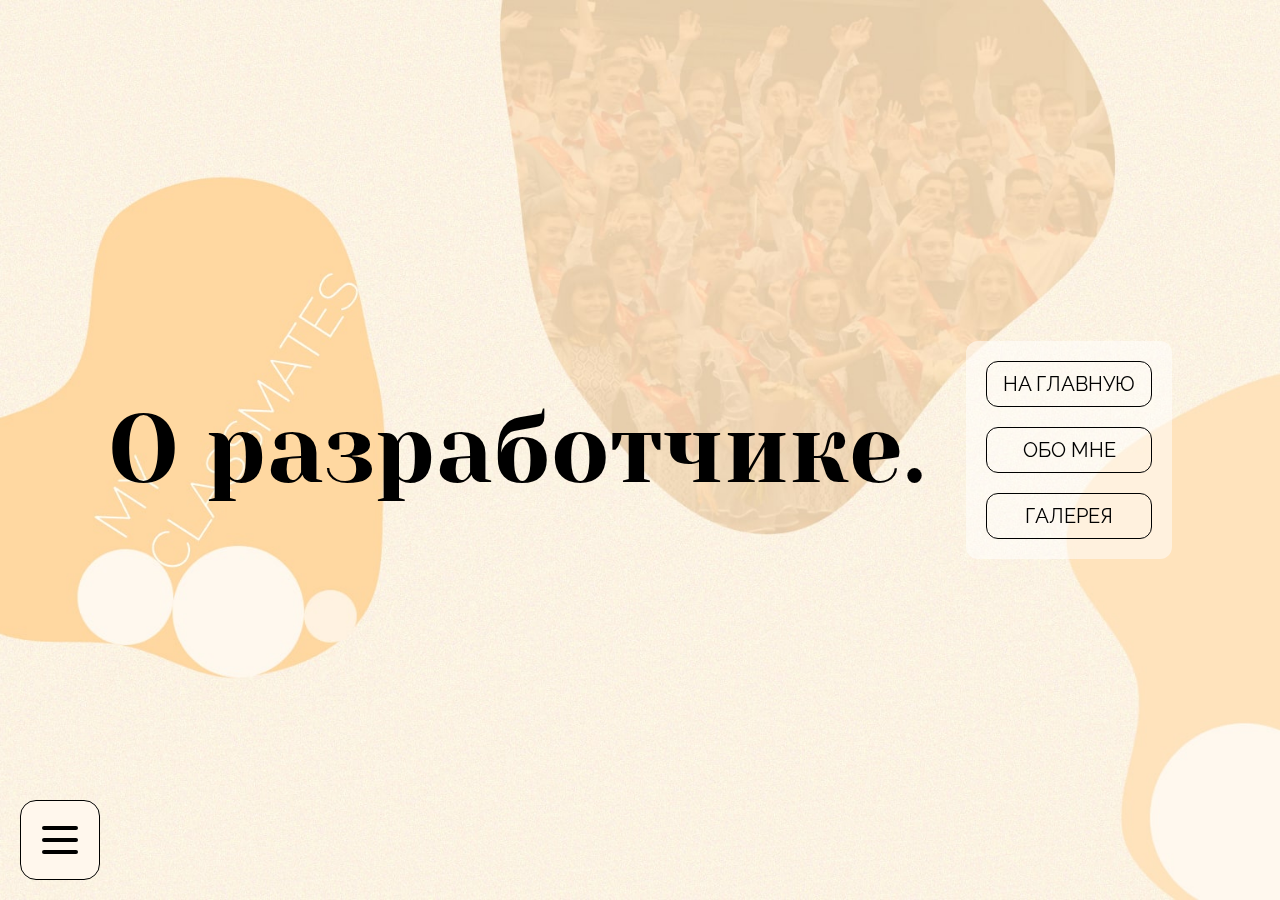
==== pages/aboutMe.html @ 211c5dea "aboutMe ready" ====
<!DOCTYPE html>
<html lang="ru" class="scroll-smooth">
<head>
    <meta charset="UTF-8">
    <meta http-equiv="X-UA-Compatible" content="IE=edge">
    <meta name="viewport" content="width=device-width, initial-scale=1.0">
    <link rel="preconnect" href="https://fonts.googleapis.com">
    <link rel="preconnect" href="https://fonts.gstatic.com" crossorigin>
    <link href="https://fonts.googleapis.com/css2?family=Raleway:wght@300&family=Yeseva+One&display=swap" rel="stylesheet">
    <link rel="stylesheet" href="../css/myClass.css">
    <script src="../js/tailwind.js"></script>

    <style type="text/tailwindcss">
        @layer base {
            .min-w-screen {
                min-width: 100vw;
            }

            .h-80vh {
                height: 80vh;
            }

            .w-80vw {
                width: 80vw;
            }

            .text-raleway {
                font-family: 'Raleway', sans-serif;
                -webkit-font-feature-settings: "lnum";
                -moz-font-feature-settings: "lnum";
                font-feature-settings: "lnum";
            }

            .text-eva {
                font-family: 'Yeseva One', cursive;
            }
        }
      </style>

    <link rel="shortcut icon" href="../assets/circle-logo.png" type="image/x-icon">
    <title>О разработчике</title>
</head>
<body>

    <main class="main-cont scrollbar-none snap-mandatory scroll-smooth snap-x flex flex-row h-screen w-full">

        <div id="menu-switch" class="absolute flex justify-center items-center bottom-2 left-2 lg:bottom-5 lg:left-5 h-10 w-10 lg:h-20 lg:w-20 bg-orange-50 border border-black rounded-2xl cursor-pointer z-30">
            <svg xmlns="http://www.w3.org/2000/svg" id="svg-stripe" class="absolute h-6 w-6 lg:h-12 lg:w-12 transition-opacity duration-300 opacity-100" viewBox="0 0 24 24" stroke="currentColor" stroke-width="2">
                <path stroke-linecap="round" stroke-linejoin="round" d="M4 6h16M4 12h16M4 18h16" />
            </svg>

            <svg xmlns="http://www.w3.org/2000/svg" id="svg-x" class="absolute h-6 w-6 lg:h-12 lg:w-12 transition-opacity duration-300 opacity-0" fill="none" viewBox="0 0 24 24" stroke="currentColor" stroke-width="2">
                <path stroke-linecap="round" stroke-linejoin="round" d="M6 18L18 6M6 6l12 12" />
            </svg>
        </div>

        <header id="menu-nav" class="fixed bottom-2 lg:bottom-5 mx-14 lg:mx-28 flex justify-center -z-50 transition-opacity duration-300 opacity-0">
            <nav class="flex flex-wrap items-center justify-center p-2 lg:px-5 text-center min-h-20 h-max bg-orange-50 border border-black rounded-2xl">
                <a href="../index.html" class="text-raleway text-center text-md lg:text-xl uppercase border border-black px-4 py-2 m-2 rounded-xl hover:bg-black hover:scale-95 hover:text-white duration-300">Главная</a>
                <a href="#welcome" class="text-raleway text-center text-md lg:text-xl uppercase border border-black px-4 py-2 m-2 rounded-xl hover:bg-black hover:scale-95 hover:text-white duration-300">Добро пожаловать</a>
                <a href="#section-one" class="text-raleway text-center text-md lg:text-xl uppercase border border-black px-4 py-2 m-2 rounded-xl hover:bg-black hover:scale-95 hover:text-white duration-300">Обо мне</a>
                <a href="#section-two" class="text-raleway text-center text-md lg:text-xl uppercase border border-black px-4 py-2 m-2 rounded-xl hover:bg-black hover:scale-95 hover:text-white duration-300">Галерея</a>
            </nav>
        </header>

        <section id="welcome" class="snap-center flex flex-col lg:flex-row items-center justify-center h-screen min-w-screen">
            <h1 class="max-w-4xl text-eva text-4xl lg:text-8xl text-center lg:text-right pb-5 px-5 lg:pr-10 lg:pb-0">
                О разработчике.
            </h1>
            <nav class="flex flex-col space-y-2 lg:space-y-5 p-5 lg:p-5 mr-5 text-center rounded-xl bg-white/50">
                <a href="../index.html" class="text-raleway text-md lg:text-xl uppercase border border-black px-4 py-2 rounded-xl hover:bg-black hover:scale-95 hover:text-white duration-300">На главную</a>
                <a href="#section-one" class="text-raleway text-md lg:text-xl uppercase border border-black px-4 py-2 rounded-xl hover:bg-black hover:scale-95 hover:text-white duration-300">Обо мне</a>
                <a href="#section-two" class="text-raleway text-md lg:text-xl uppercase border border-black px-4 py-2 rounded-xl hover:bg-black hover:scale-95 hover:text-white duration-300">Галерея</a>
            </nav>
        </section>

        <section id="section-one" class="snap-center flex flex-col items-center justify-center h-screen min-w-screen px-10">
            <h2 class="text-eva text-xl lg:text-4xl border-b-4 border-orange-200 text-center lg:text-left lg:w-max">Информация обо мне.</h2>
            <p class="text-raleway text-justify max-w-6xl text-sm lg:text-2xl py-5">
                Здравствуйте, меня зовут Михаил. Я студент группы 9ПС-11. 
				<br>
				Круг моих интересов достаточно обширен, но если выделить несколько,
				то это FrontEnd разработка, фотография и рисование в стиле PixelArt. Касаемо первого пункта, мой "стек" это VueJS, TailwindCss, SCSS, WebPack, Vite, jQuery, Git и пр.
				В целом, созданием сайтов я занимаюсь 2.5 года, и с каждым годом мне нравится это всё сильнее и сильнее.
				В последние месяцы я решил искать работу в данной сфере, и уже занимаюсь портфолио.
				<br>
				Для создания фото я использую Nikon D3200 и 2 объектива. Делать фото мне нравится не меньше сайтов, и "пробег" у моего зеркального друга уже более 20 тысяч фото.
				<br>
				Вот такой я человек. Думаю, я рассказал достаточно о себе, спасибо за внимание.
            </p>
            <table id="class-table" class="w-full max-w-6xl border border-black rounded-xl">
                <caption class="text-eva text-xl lg:text-4xl border-b-4 border-orange-200 mb-5 mx-auto text-center w-max">Статистика знаний.</caption>
                <tbody>
                    <tr>
                        <td class="text-raleway border-b border-black text-xs lg:text-2xl">Год</td>
                        <td class="text-raleway border-b border-black text-xs lg:text-2xl">Новые знания</td>
                    </tr>
                    <tr>
                        <td class="text-raleway text-xs lg:text-2xl">2020</td>
                        <td class="text-raleway text-xs lg:text-2xl">HTML, CSS, JS</td>
                    </tr>
                    <tr>
                        <td class="text-raleway text-xs lg:text-2xl">2021</td>
                        <td class="text-raleway text-xs lg:text-2xl">jQuery, jQuery UI, Bootstrap</td>
                    </tr>
                    <tr>
                        <td class="text-raleway text-xs lg:text-2xl">2022</td>
                        <td class="text-raleway text-xs lg:text-2xl">Vue.js, TailwindCss, SCSS, WebPack, Vite, Git</td>
                    </tr>
                </tbody>
            </table>
        </section>

        <section id="section-two" class="snap-center flex flex-col justify-around items-center h-screen min-w-screen">
            <h2 class="text-eva text-4xl border-b-4 border-orange-200 text-center my-2 w-2/3 lg:w-max">Мои фото.</h2>
            <div id="aboutMeGallery" class="galleryMatch h-80vh flex justify-center items-center mb-14">
                <svg id="gallery-img-minus" xmlns="http://www.w3.org/2000/svg" class="h-10 w-10 lg:mx-5 cursor-pointer" fill="none" viewBox="0 0 24 24" stroke="currentColor" stroke-width="2">
                    <path stroke-linecap="round" stroke-linejoin="round" d="M15 19l-7-7 7-7" />
                </svg>

                <img id="gallery-image" class="h-full w-80vw object-cover rounded-2xl" loading="lazy" alt="Image gallery">

                <svg id="gallery-img-plus" xmlns="http://www.w3.org/2000/svg" class="h-10 w-10 lg:mx-5 cursor-pointer" fill="none" viewBox="0 0 24 24" stroke="currentColor" stroke-width="2">
                    <path stroke-linecap="round" stroke-linejoin="round" d="M9 5l7 7-7 7" />
                </svg>
            </div>
        </section>
    </main>
    
    <script src="../js/horizontal.js"></script>
    <script src="../js/menu.js"></script>
    <script src="../js/gallery.js"></script>
</body>
</html>
---- css/myClass.css ----
#welcome, #section-one, #section-two {
    background-position: center center;
    background-repeat: no-repeat;
    background-size: cover;
}

#welcome {
    background-image: url('../assets/section-two.jpg');
}

#section-one, #section-two {
    background-image: url('../assets/bg.jpg');
}

#section-one p {
    text-indent: 40px;
}

::selection {
    color: ghostwhite;
    background: #f59e0b;
}

html, body {
    scroll-behavior: smooth;
    overflow: hidden;
}

#class-table {
    border-collapse: unset;
    border-spacing: 2vw;
}

.scrollbar-none {
    -ms-overflow-style: none;
    scrollbar-width: none;
}

.scrollbar-none::-webkit-scrollbar {
    display: none;
}

.main-cont {
    overflow-y: hidden;
    overflow-x: scroll;
    scroll-behavior: smooth; 
}
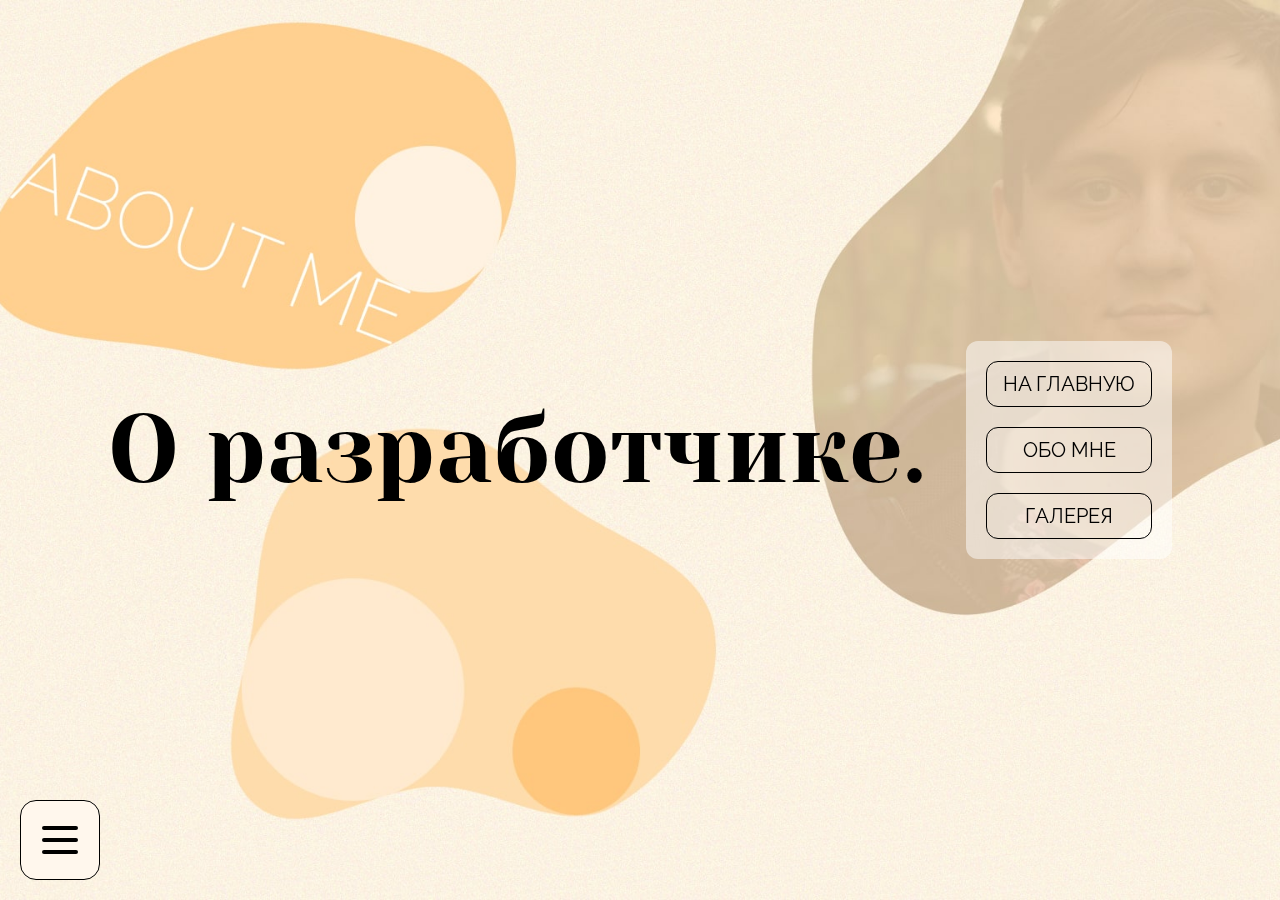
==== commit 2e4145e4: "test base" ====
--- a/pages/aboutMe.html
+++ b/pages/aboutMe.html
@@ -7,7 +7,7 @@
     <link rel="preconnect" href="https://fonts.googleapis.com">
     <link rel="preconnect" href="https://fonts.gstatic.com" crossorigin>
     <link href="https://fonts.googleapis.com/css2?family=Raleway:wght@300&family=Yeseva+One&display=swap" rel="stylesheet">
-    <link rel="stylesheet" href="../css/myClass.css">
+    <link rel="stylesheet" href="../css/aboutMe.css">
     <script src="../js/tailwind.js"></script>
 
     <style type="text/tailwindcss">
@@ -127,6 +127,7 @@
         </section>
     </main>
     
+    <script src="../js/checkScroll.js"></script>
     <script src="../js/horizontal.js"></script>
     <script src="../js/menu.js"></script>
     <script src="../js/gallery.js"></script>
--- a/css/aboutMe.css
+++ b/css/aboutMe.css
@@ -0,0 +1,47 @@
+#welcome, #section-one {
+    background-position: center center;
+    background-repeat: no-repeat;
+    background-size: cover;
+}
+
+#welcome {
+    background-image: url('../assets/section-four.jpg');
+}
+
+#section-one {
+    background-image: url('../assets/bg.jpg');
+}
+
+#section-one p {
+    text-indent: 40px;
+}
+
+::selection {
+    color: ghostwhite;
+    background: #f59e0b;
+}
+
+html, body {
+    scroll-behavior: smooth;
+    overflow: hidden;
+}
+
+#class-table {
+    border-collapse: unset;
+    border-spacing: 2vw;
+}
+
+.scrollbar-none {
+    -ms-overflow-style: none;
+    scrollbar-width: none;
+}
+
+.scrollbar-none::-webkit-scrollbar {
+    display: none;
+}
+
+.main-cont {
+    overflow-y: hidden;
+    overflow-x: scroll;
+    scroll-behavior: smooth; 
+}